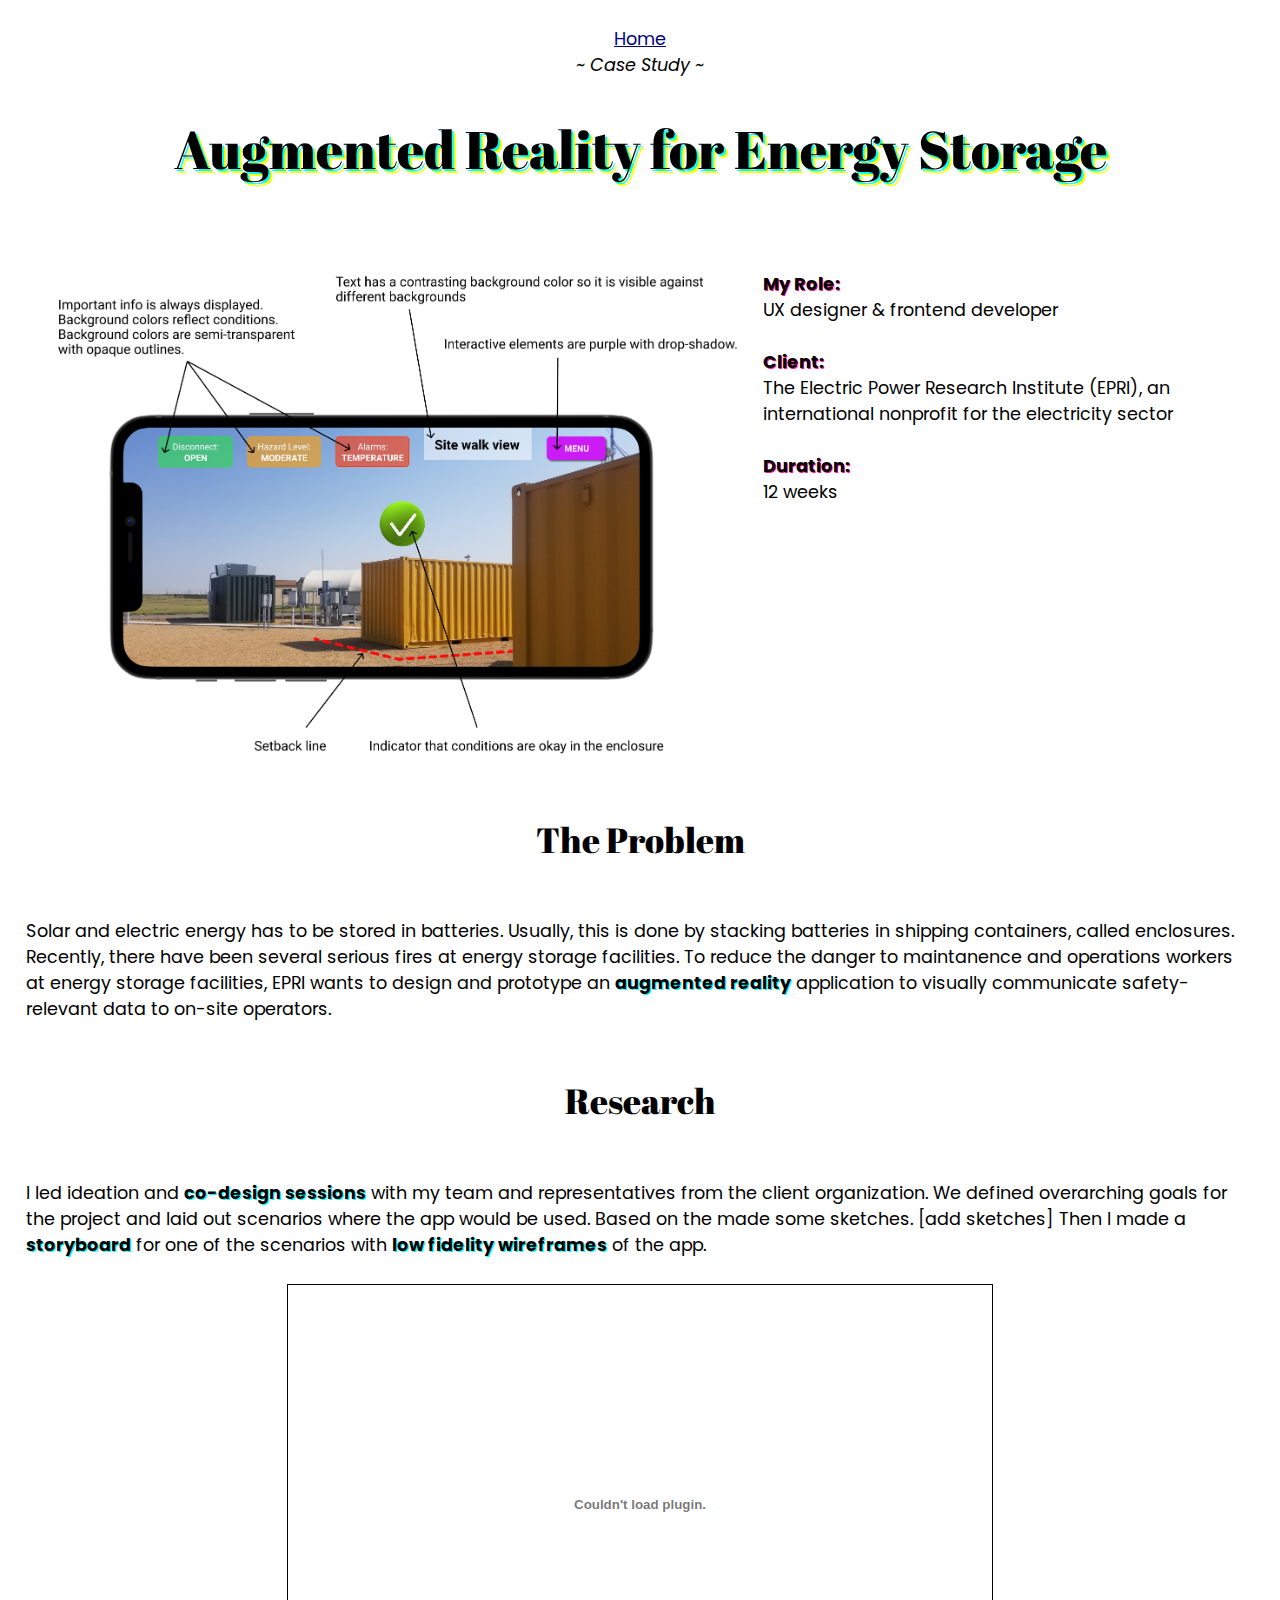
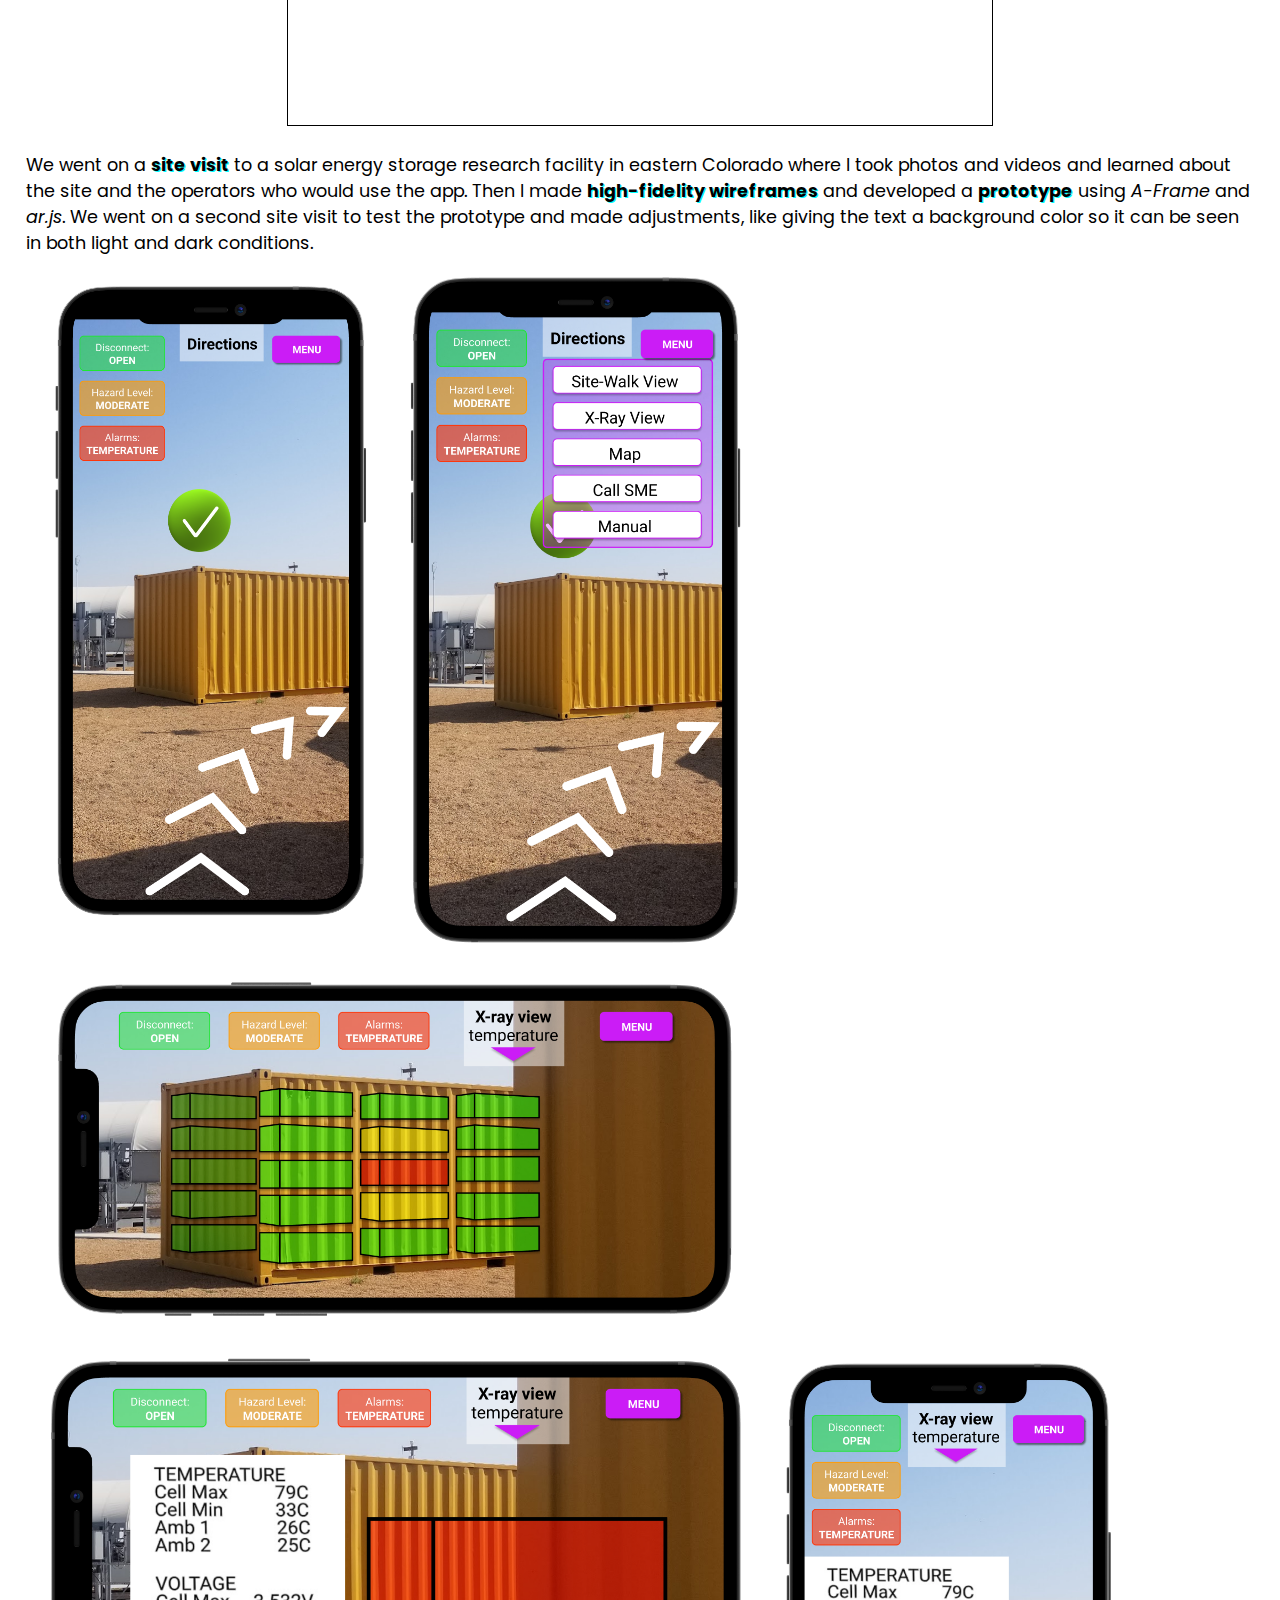
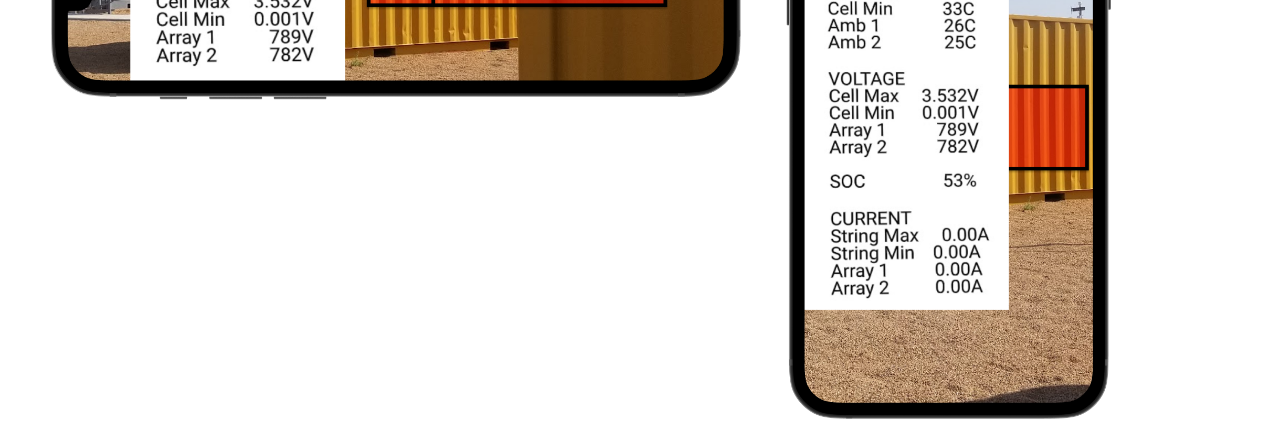
==== armas.html @ bc3578cb "Add files via upload" ====
<head>
  <link rel="preconnect" href="https://fonts.gstatic.com" crossorigin>
  <link href="https://fonts.googleapis.com/css2?family=Abril+Fatface&family=Amatic+SC&family=Nixie+One&display=swap" rel="stylesheet">
  <link href="https://fonts.googleapis.com/css2?family=Imbue&display=swap" rel="stylesheet">
  <link href="https://fonts.googleapis.com/css2?family=Imbue&family=Poppins:wght@200&display=swap" rel="stylesheet">

  <link rel="stylesheet" href="caseStudies.css">
  <link rel="icon" type="image/PNG" href="ju.PNG">
  <title>ARMAS</title>
</head>
<body>
  <header>
    <nav>
      <a href="index.html">Home</a>
      <!--<a href="ux.html">UX Case Studies</a>
      <a href="ux.html">Other Projects</a>
      <a href="about.html">About Me</a>-->
    </nav>
    <i>~ Case Study ~</i><br>
    <h1>Augmented Reality for Energy Storage</h1>
  </header>
  <br>

  <div id="intro">
    <img src="armas0.PNG">
    <br>
    <strong class="pink">My Role: </strong><br>UX designer & frontend developer<br><br>
    <strong class="pink">Client: </strong><br>The Electric Power Research Institute (EPRI),
    an international nonprofit for the electricity sector <br><br>
    <strong class="pink">Duration: </strong><br>12 weeks<br><br>
  </div>

  <div class="hs"><h2>The Problem</h2></div><br>
  Solar and electric energy has to be stored in batteries.
  Usually, this is done by stacking batteries in shipping containers, called enclosures.
  Recently, there have been several serious fires at energy storage facilities.
  To reduce the danger to maintanence and operations workers at energy storage facilities,
  EPRI wants to design and prototype an <b>augmented reality</b> application
  to visually communicate safety-relevant data to on-site operators.
  <br><br>
  <div class="hs"><h2>Research</h2></div><br>
  I led ideation and <b>co-design sessions</b> with my team and representatives from the client organization.
  We defined overarching goals for the project and laid out scenarios where the app would be used.
  Based on the  made some sketches.
  [add sketches]
  <img>
  Then I made a <b>storyboard</b> for one of the scenarios with <b>low fidelity wireframes</b> of the app.
  <br><br>
  <div id="pdf">
    <embed src="storyboard.pdf" type="application/pdf">
  </div>

  <br>
  We went on a <b>site visit</b> to a solar energy storage research facility in eastern Colorado
  where I took photos and videos and learned about the site and the operators who would use the app.
  Then I made <b>high-fidelity wireframes</b> and developed a <b>prototype</b> using <i>A-Frame</i> and <i>ar.js</i>.
  We went on a second site visit to test the prototype and made adjustments,
  like giving the text a background color so it can be seen in both light and dark conditions.

  <br>
  <img src="armas1.PNG" class="vert" alt="ARMAS app directions view">
  <img src="armas2.PNG" class="vert" alt="ARMAS app directions view with menu">
  <img src="armas3.PNG" alt="ARMAS app x-ray view with showing batteries inside a container">
  <img src="armas4.PNG" alt="ARMAS app x-ray view close-up on overheating battery">
  <img src="armas5.PNG" class="vert" alt="Vertical ARMAS app close-up showing data">
</body>
---- caseStudies.css ----
body{
  padding:1em;
  background-color:white;
  font-family: 'Poppins', serif;
  /*font-family: 'Raleway', sans-serif;*/
  text-align:left;
  font-size:1.1em;
}
h1,h2,h3{
  font-weight: normal;
}
h1{
  font-family: 'Abril Fatface', serif;
  font-size:3em;
  text-shadow: 2px 2px cyan, 4px 4px yellow;
}
h2{
  font-family: 'Abril Fatface', serif;
  font-size:2em;
}
.hs{
  text-align:center;
}
embed{
  width:40em;
  height:25em;
  border:1px solid black;
}
#pdf{
  text-align:center
}
header{
  text-align:center;
}
a{
  color:navy;
  padding:.5em;
}
a:hover{
  text-shadow: 1px 1px cyan, 2px 2px deeppink;
}
img{
  width:60%;
  float:left;
  padding:0;
}
.vert{
  width:30%;
}
.pink{
  color:black;
  text-shadow: 1px 1px deeppink;
}
#personas{
  width:40%;
  padding-right:1em;
  float:left;
}
#cardsort{
  width:50%;
  padding-right:1em;
  float:left;
}
#intro{
  display:inline-block;
}
b{
  text-shadow: 1px 1px cyan;
}
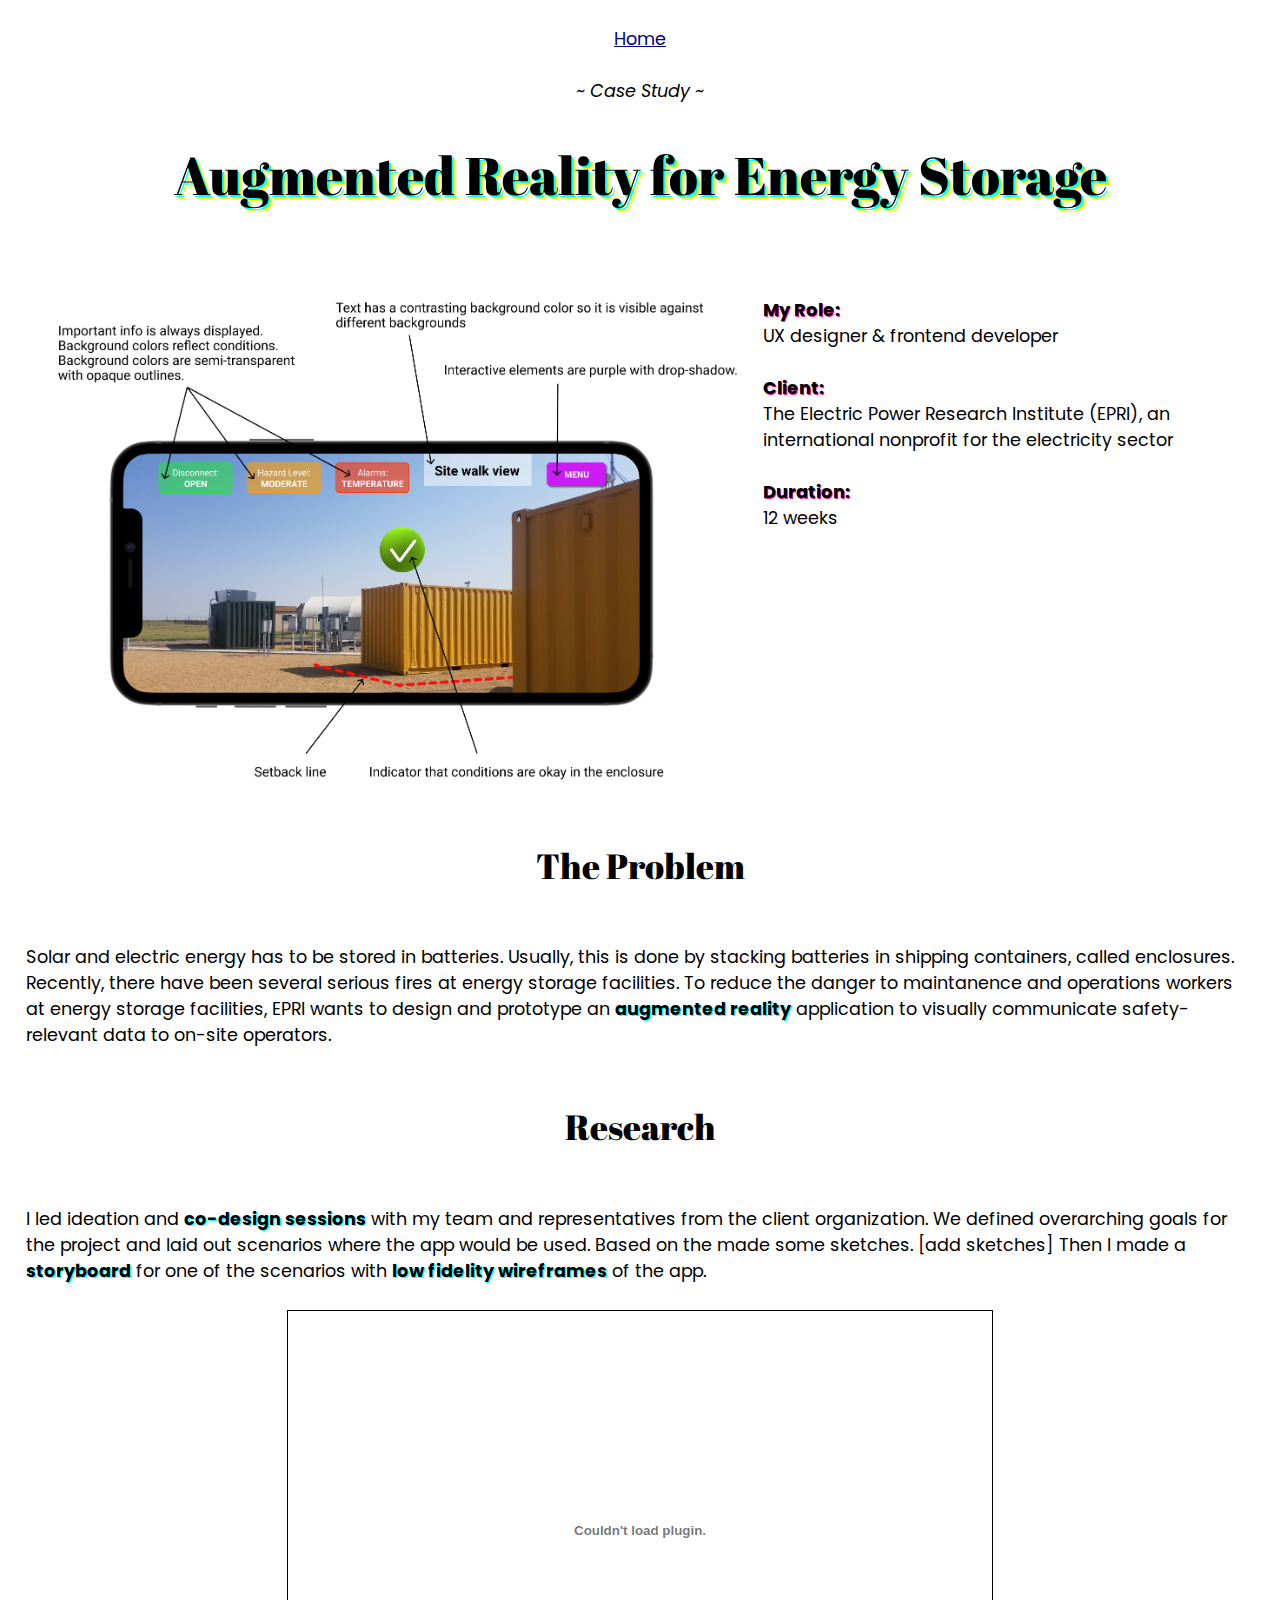
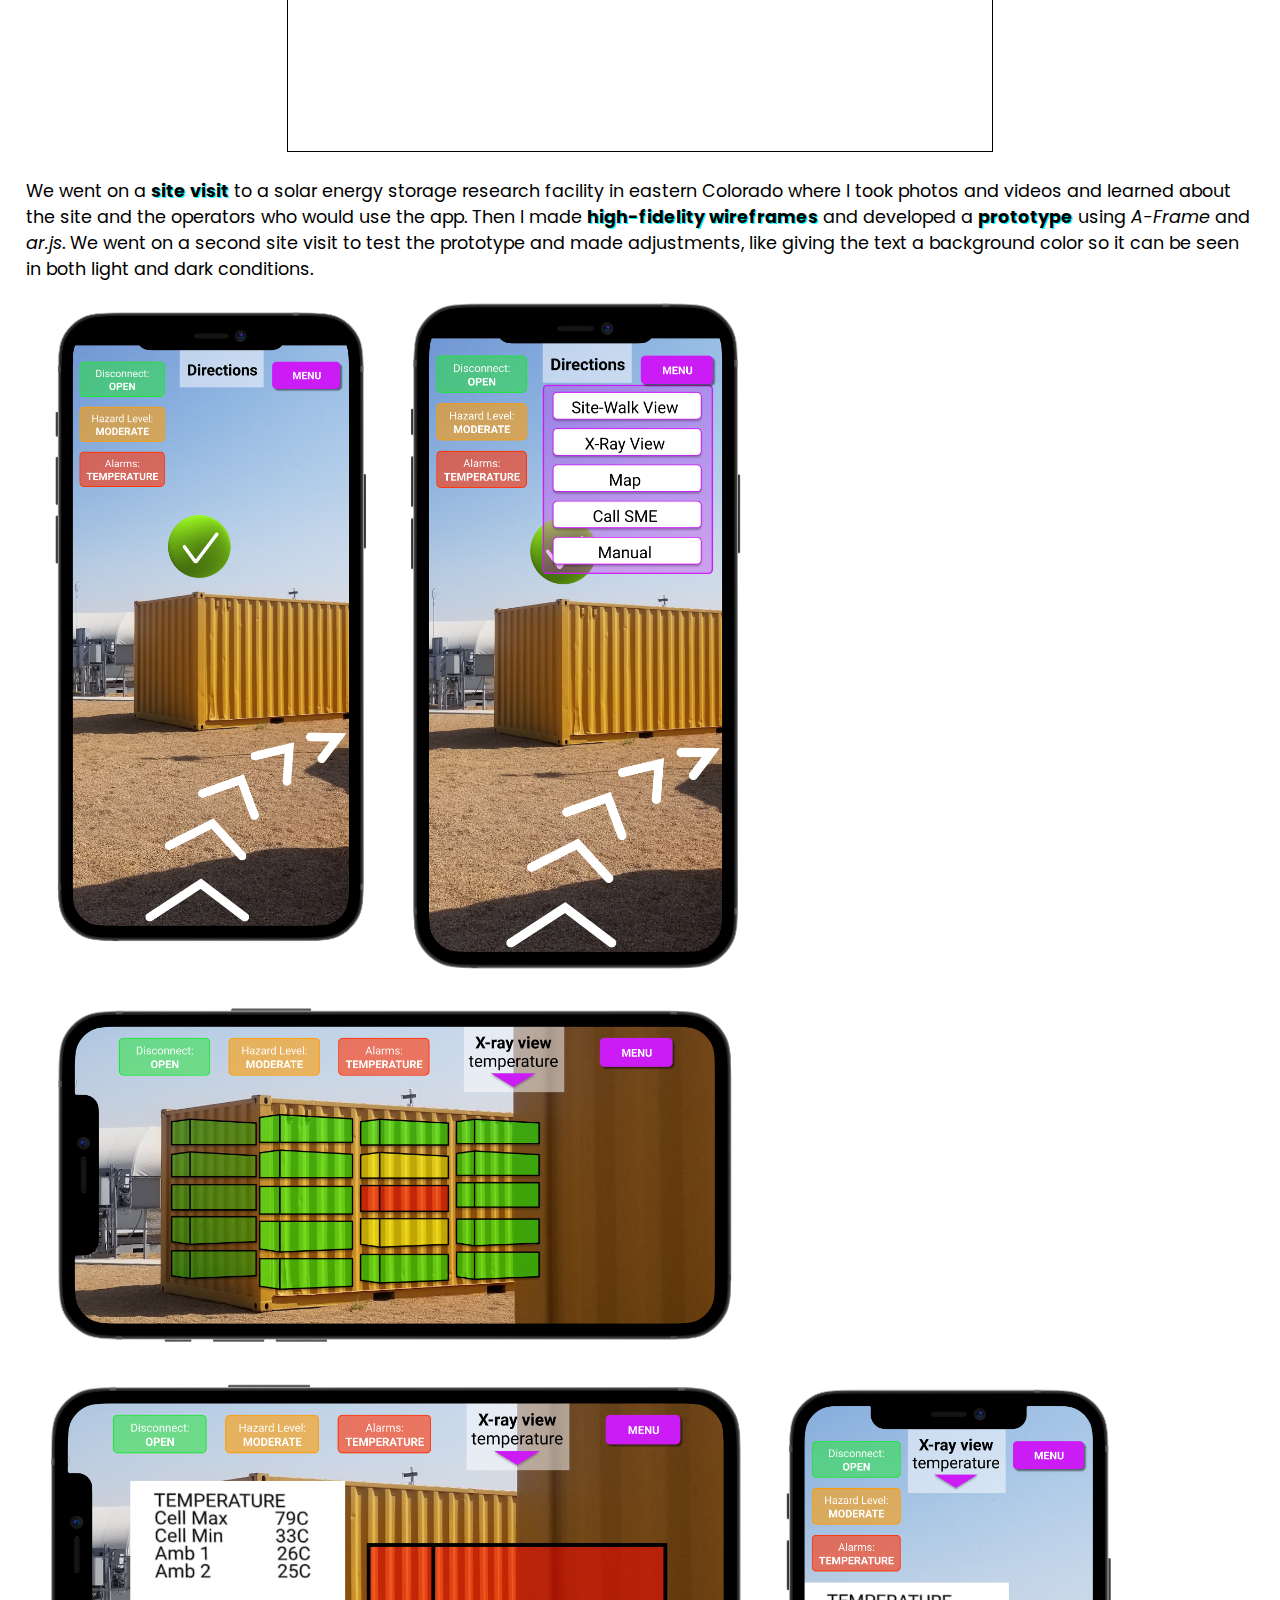
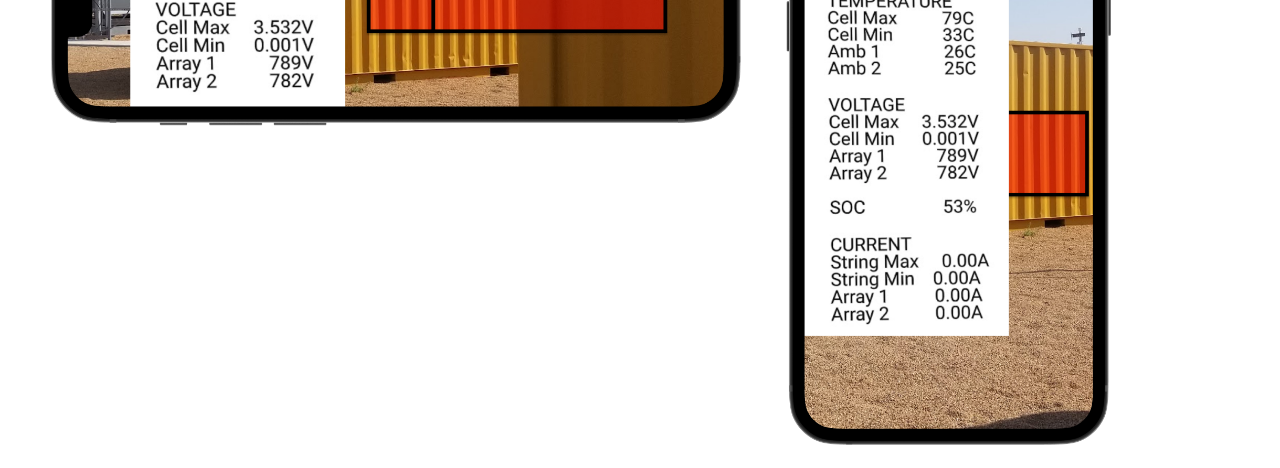
==== commit 96857acb: "Add files via upload" ====
--- a/armas.html
+++ b/armas.html
@@ -5,7 +5,7 @@
   <link href="https://fonts.googleapis.com/css2?family=Imbue&family=Poppins:wght@200&display=swap" rel="stylesheet">
 
   <link rel="stylesheet" href="caseStudies.css">
-  <link rel="icon" type="image/PNG" href="ju.PNG">
+  <link rel="icon" type="image/PNG" href="ju.PNG" alt="iphone showing an AR app with notations about the design">
   <title>ARMAS</title>
 </head>
 <body>
@@ -16,6 +16,7 @@
       <a href="ux.html">Other Projects</a>
       <a href="about.html">About Me</a>-->
     </nav>
+    <br>
     <i>~ Case Study ~</i><br>
     <h1>Augmented Reality for Energy Storage</h1>
   </header>
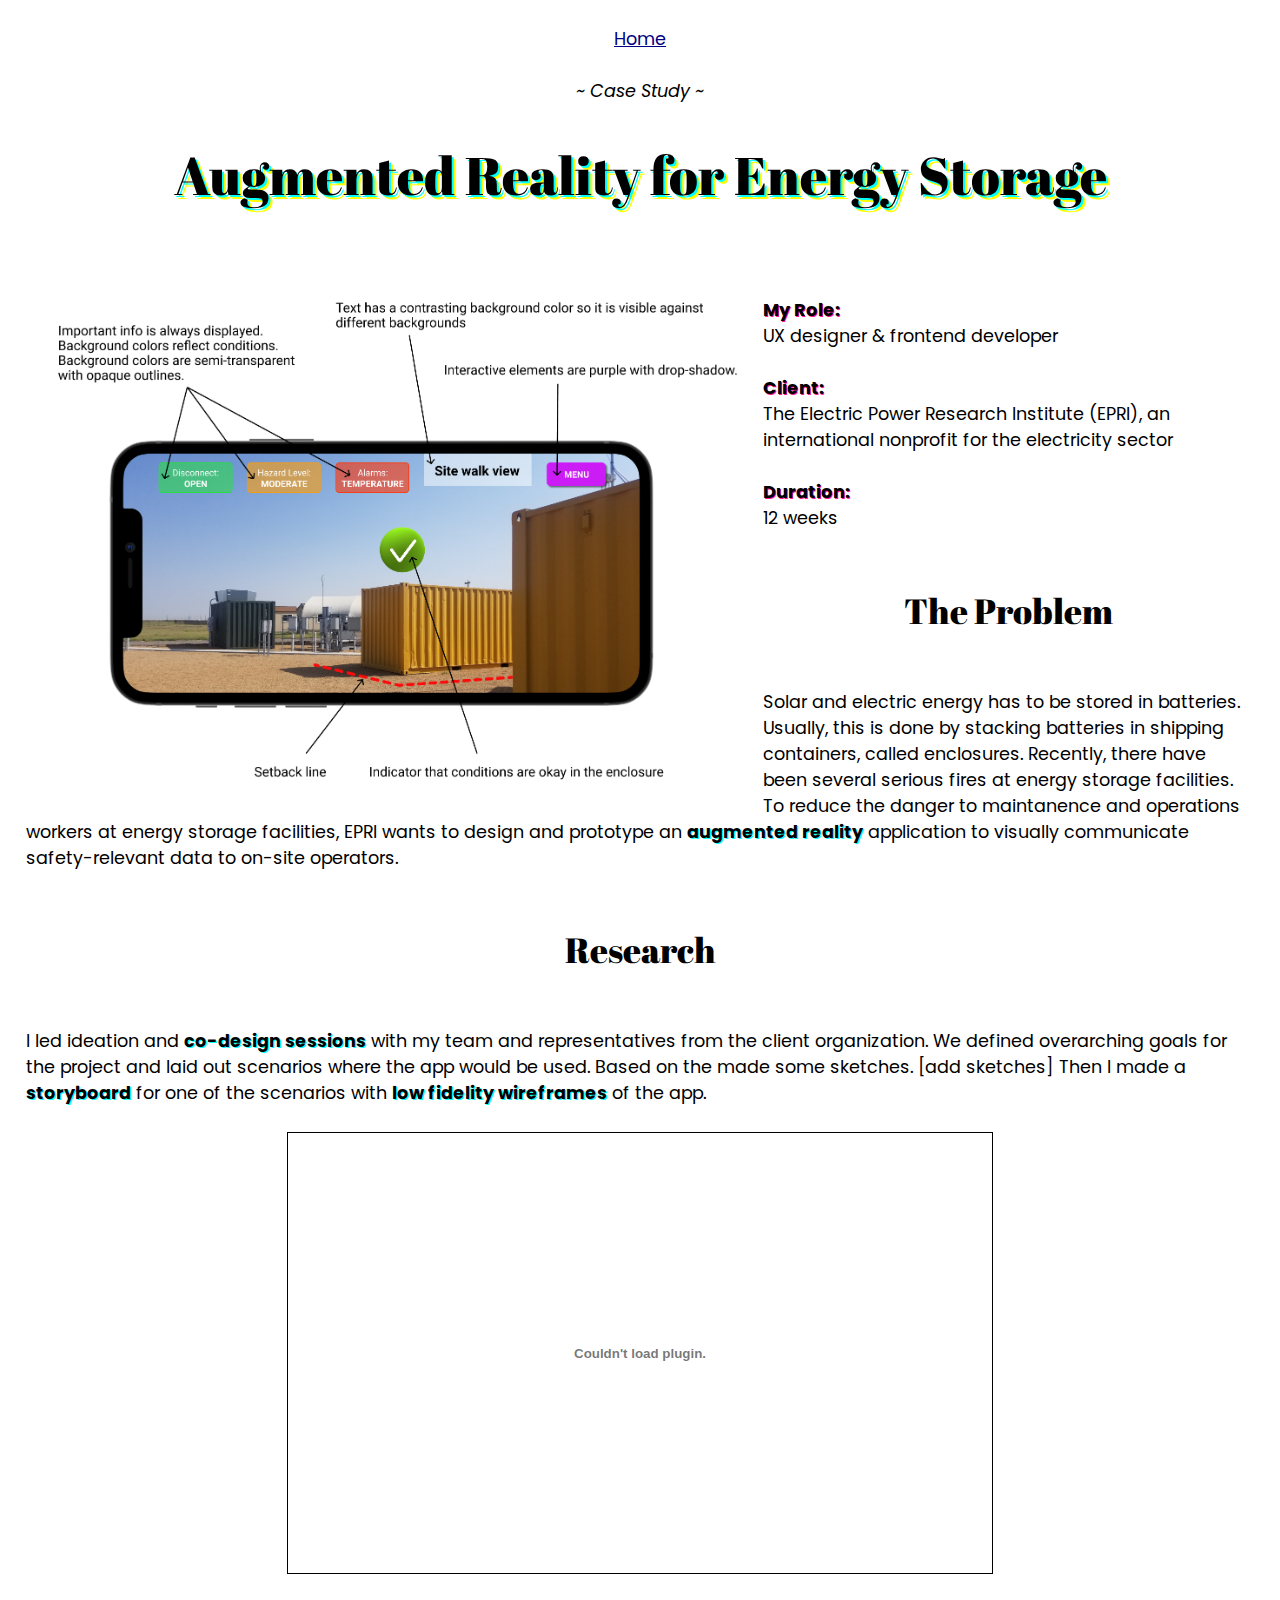
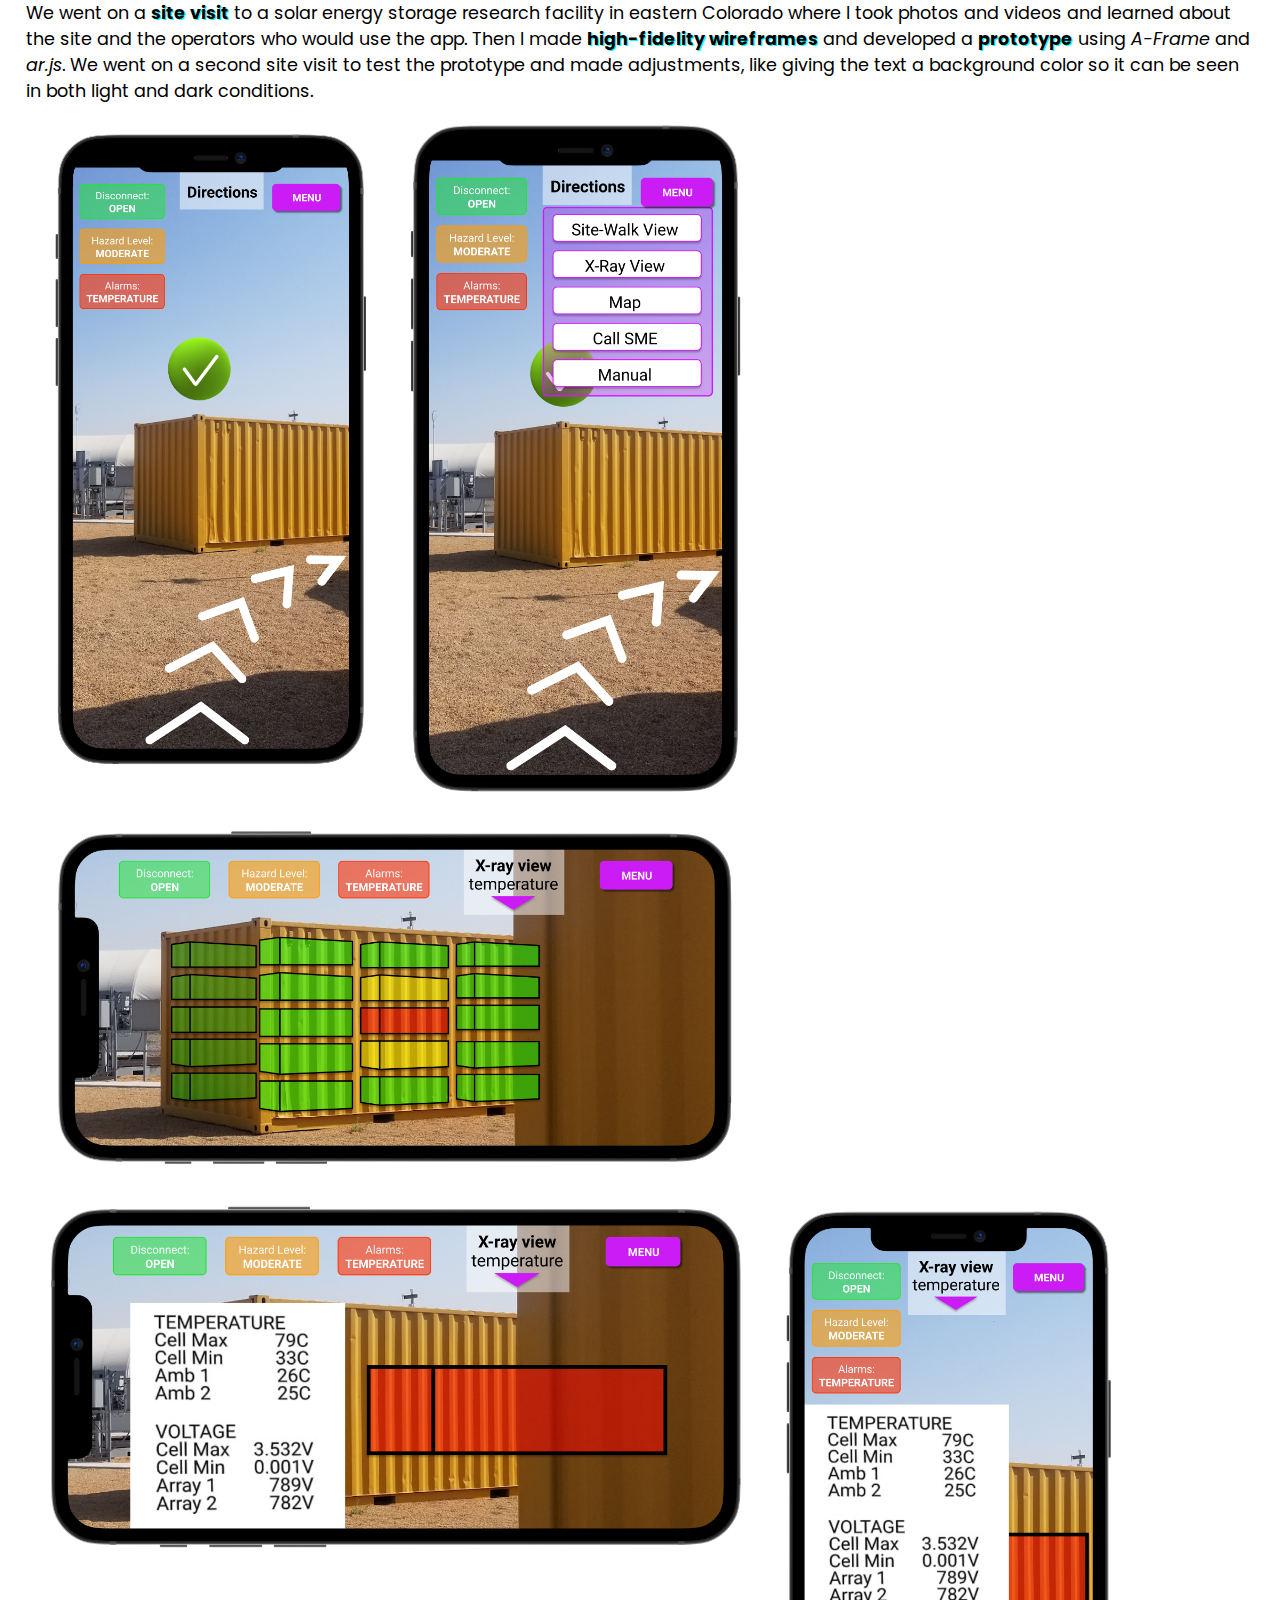
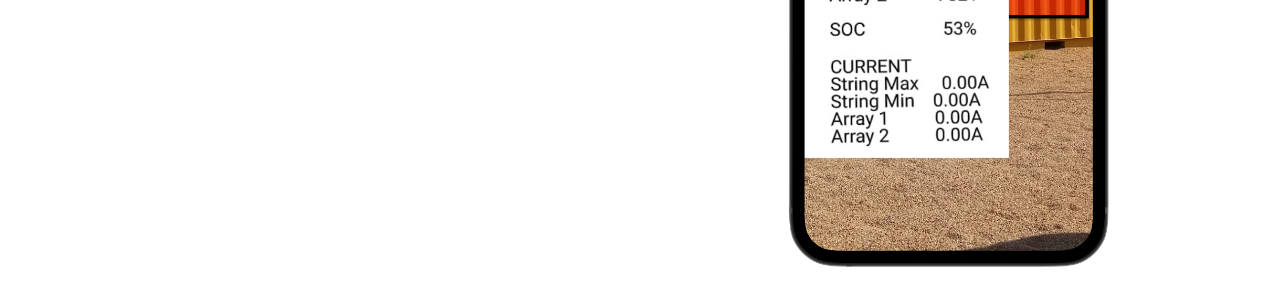
==== commit 76b8df9f: "Add files via upload" ====
--- a/armas.html
+++ b/armas.html
@@ -5,7 +5,7 @@
   <link href="https://fonts.googleapis.com/css2?family=Imbue&family=Poppins:wght@200&display=swap" rel="stylesheet">
 
   <link rel="stylesheet" href="caseStudies.css">
-  <link rel="icon" type="image/PNG" href="ju.PNG" alt="iphone showing an AR app with notations about the design">
+  <link rel="icon" type="image/PNG" href="ju.png">
   <title>ARMAS</title>
 </head>
 <body>
@@ -22,14 +22,12 @@
   </header>
   <br>
 
-  <div id="intro">
-    <img src="armas0.PNG">
-    <br>
-    <strong class="pink">My Role: </strong><br>UX designer & frontend developer<br><br>
-    <strong class="pink">Client: </strong><br>The Electric Power Research Institute (EPRI),
-    an international nonprofit for the electricity sector <br><br>
-    <strong class="pink">Duration: </strong><br>12 weeks<br><br>
-  </div>
+  <img src="armas0.PNG" alt="iphone showing an AR app with notations about the design">
+  <br>
+  <strong class="pink">My Role: </strong><br>UX designer & frontend developer<br><br>
+  <strong class="pink">Client: </strong><br>The Electric Power Research Institute (EPRI),
+  an international nonprofit for the electricity sector <br><br>
+  <strong class="pink">Duration: </strong><br>12 weeks<br><br>
 
   <div class="hs"><h2>The Problem</h2></div><br>
   Solar and electric energy has to be stored in batteries.
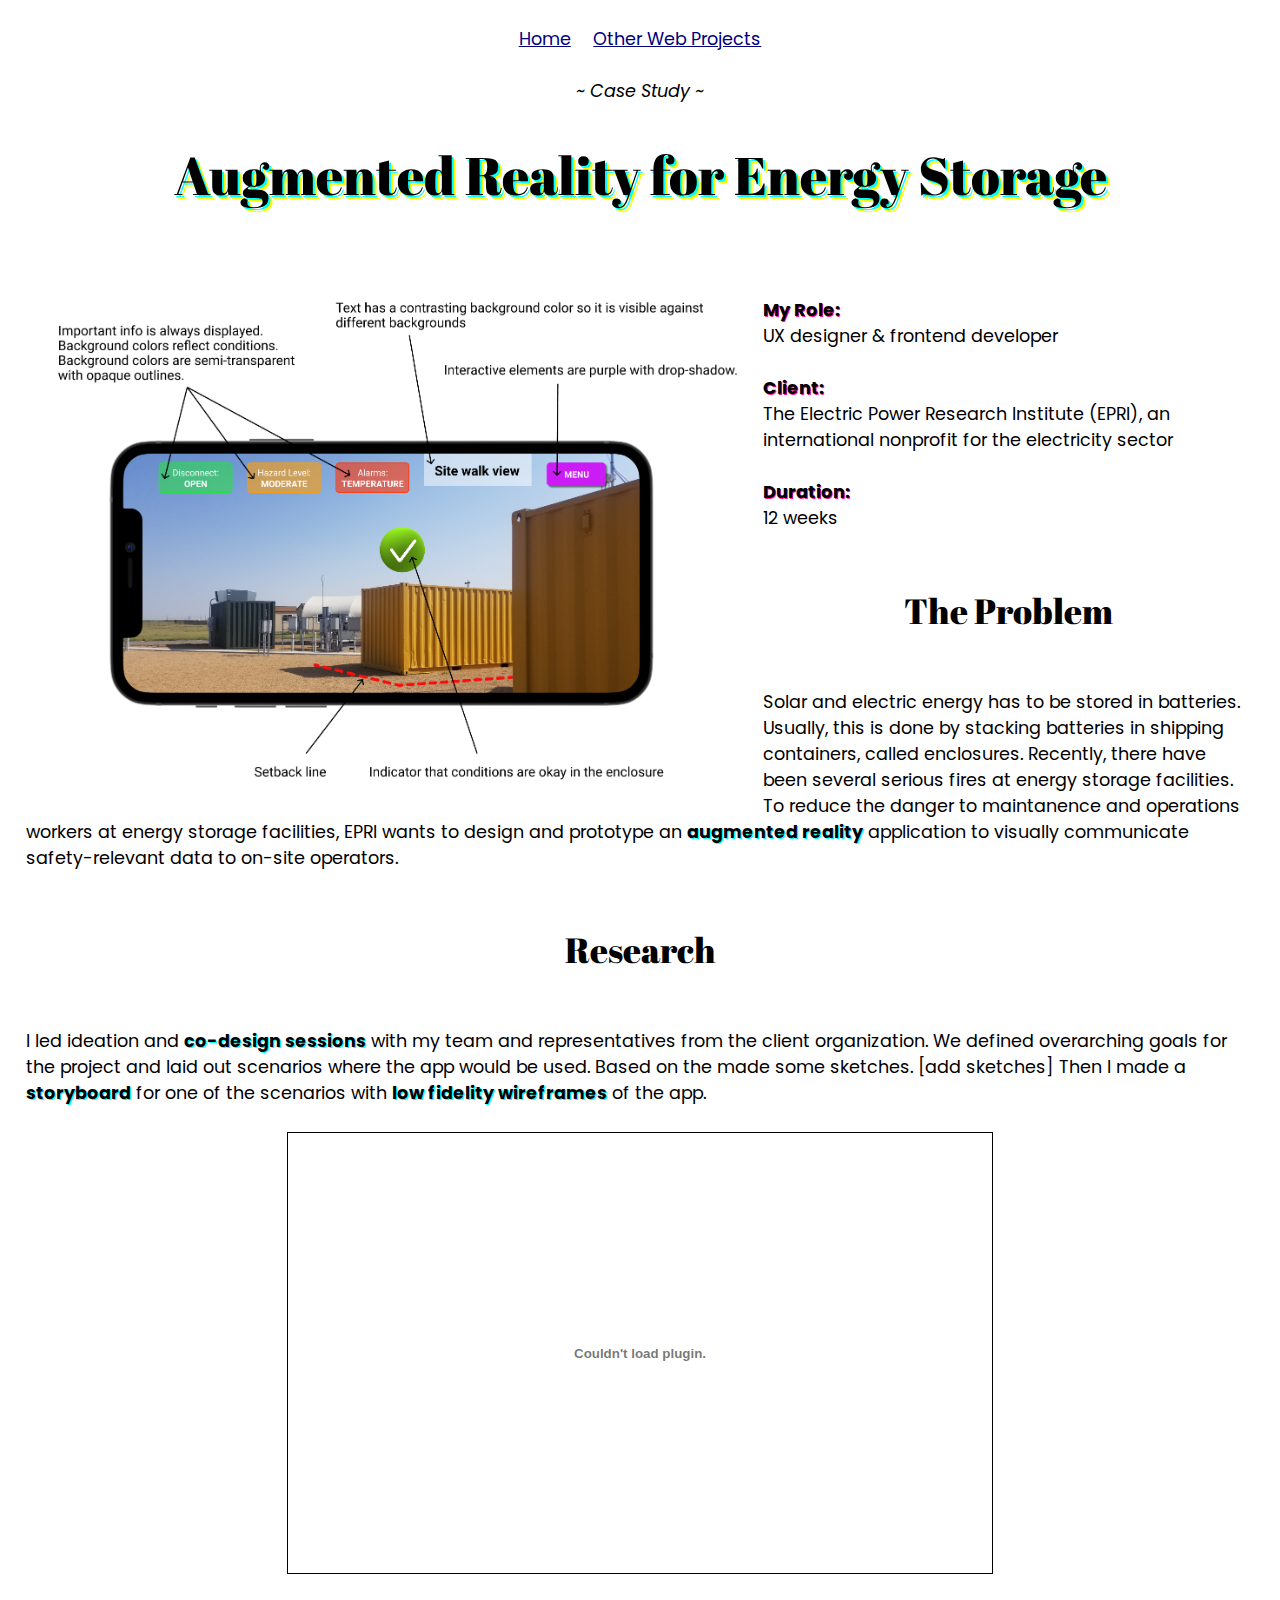
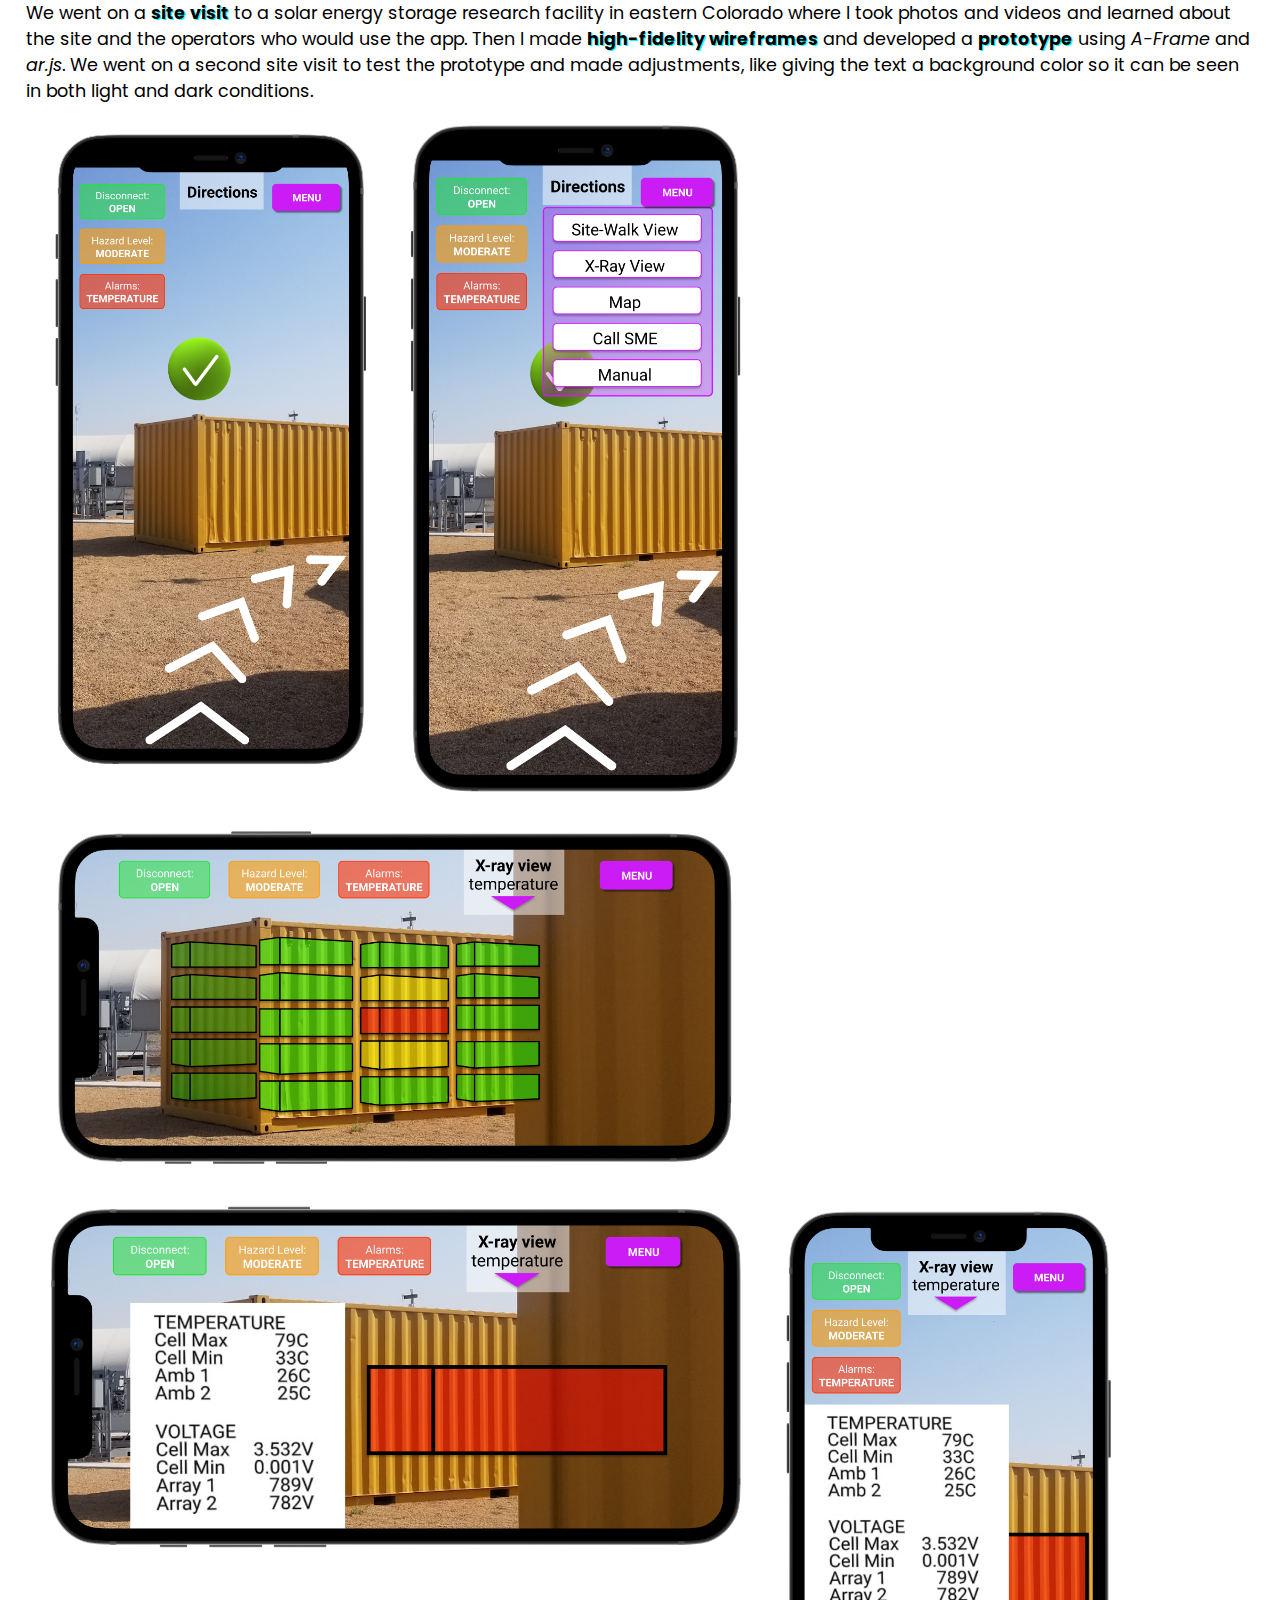
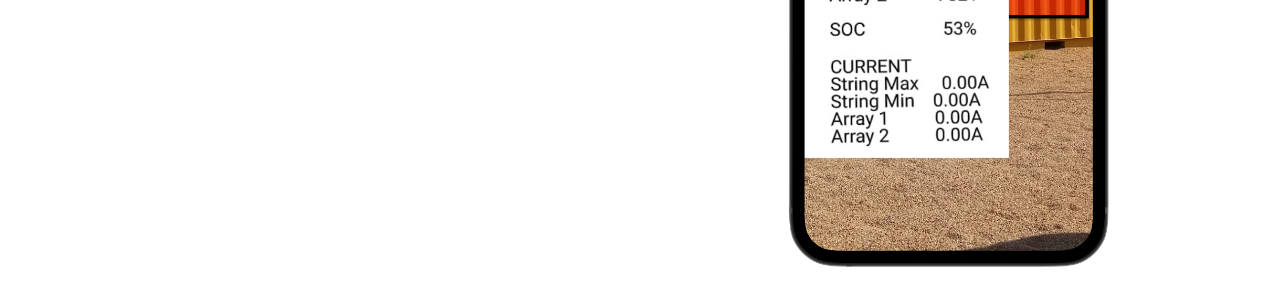
==== commit bc9024d9: "Add files via upload" ====
--- a/armas.html
+++ b/armas.html
@@ -4,14 +4,19 @@
   <link href="https://fonts.googleapis.com/css2?family=Imbue&display=swap" rel="stylesheet">
   <link href="https://fonts.googleapis.com/css2?family=Imbue&family=Poppins:wght@200&display=swap" rel="stylesheet">
 
+  <meta charset="utf-8" />
+  <meta name="viewport" content="width=device-width, initial-scale=1" />
+
   <link rel="stylesheet" href="caseStudies.css">
   <link rel="icon" type="image/PNG" href="ju.png">
   <title>ARMAS</title>
 </head>
+
 <body>
   <header>
     <nav>
       <a href="index.html">Home</a>
+      <a href="projects.html">Other Web Projects</a>
       <!--<a href="ux.html">UX Case Studies</a>
       <a href="ux.html">Other Projects</a>
       <a href="about.html">About Me</a>-->
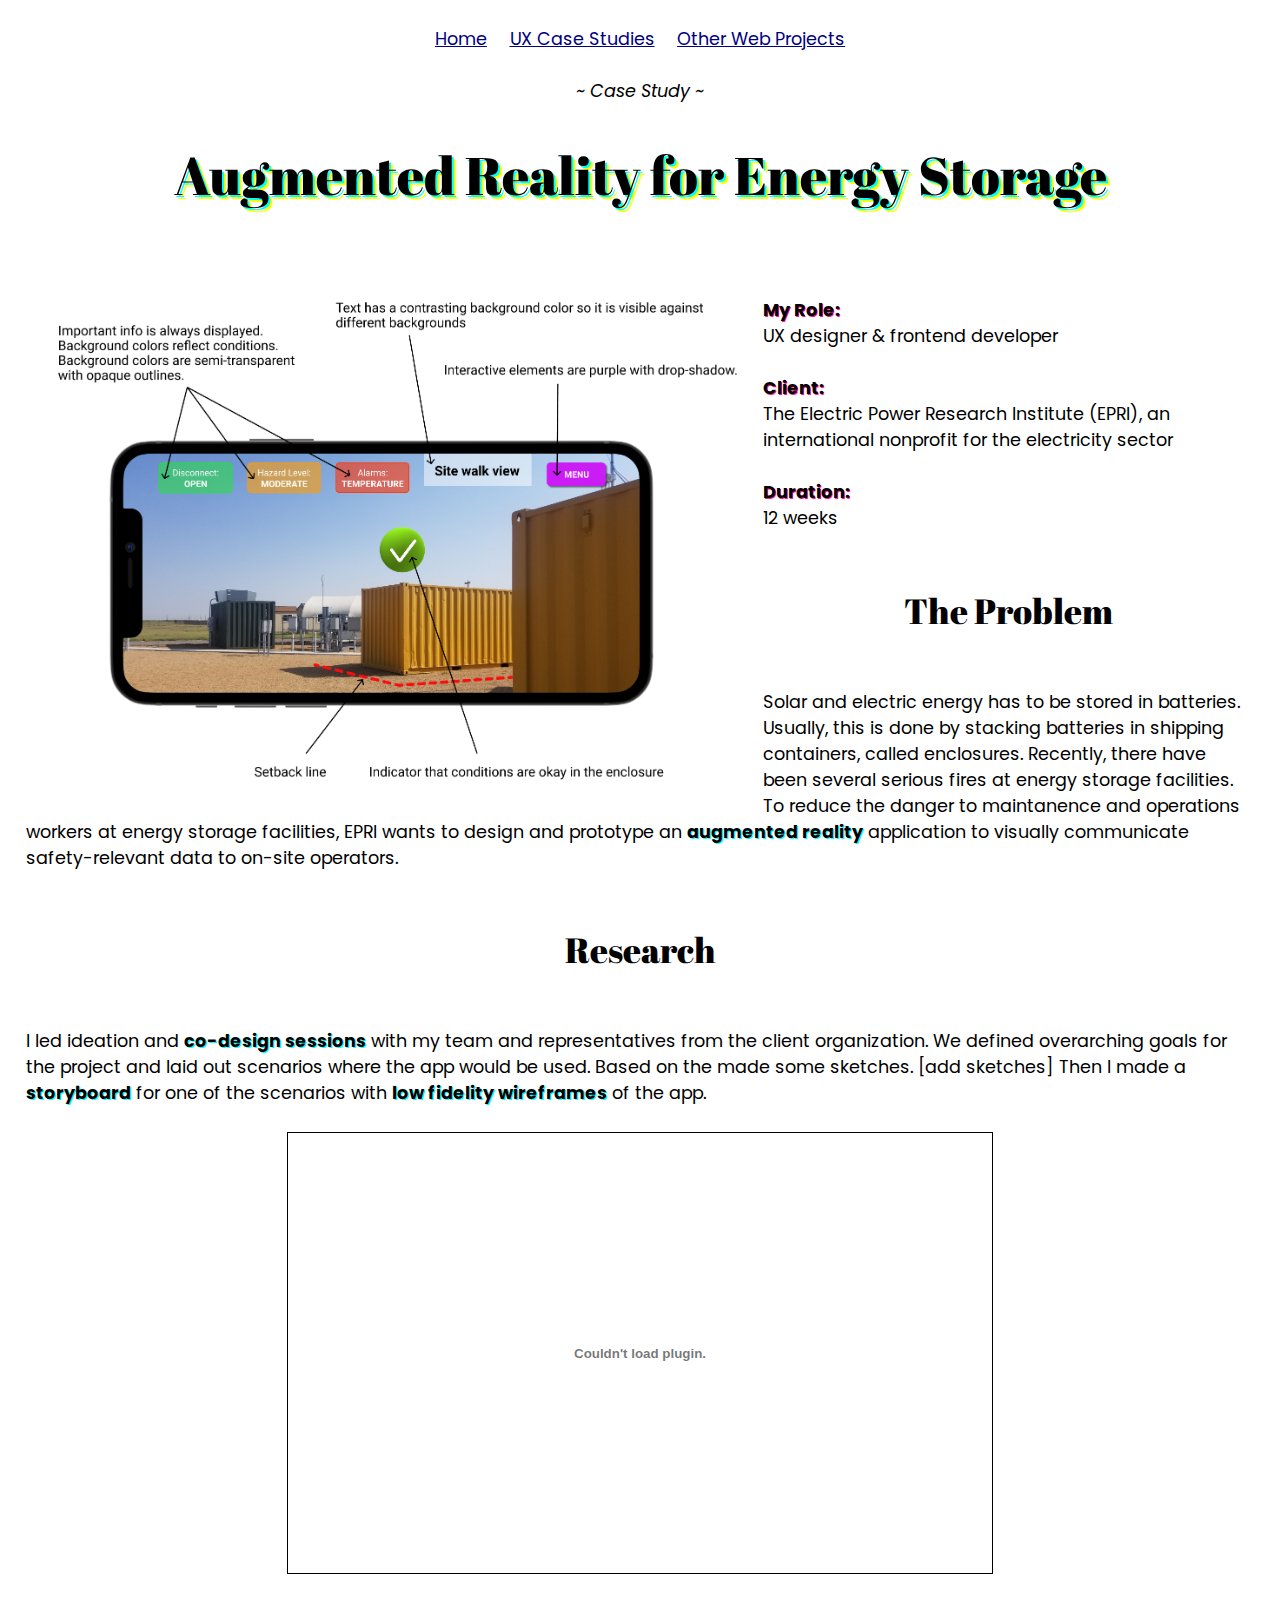
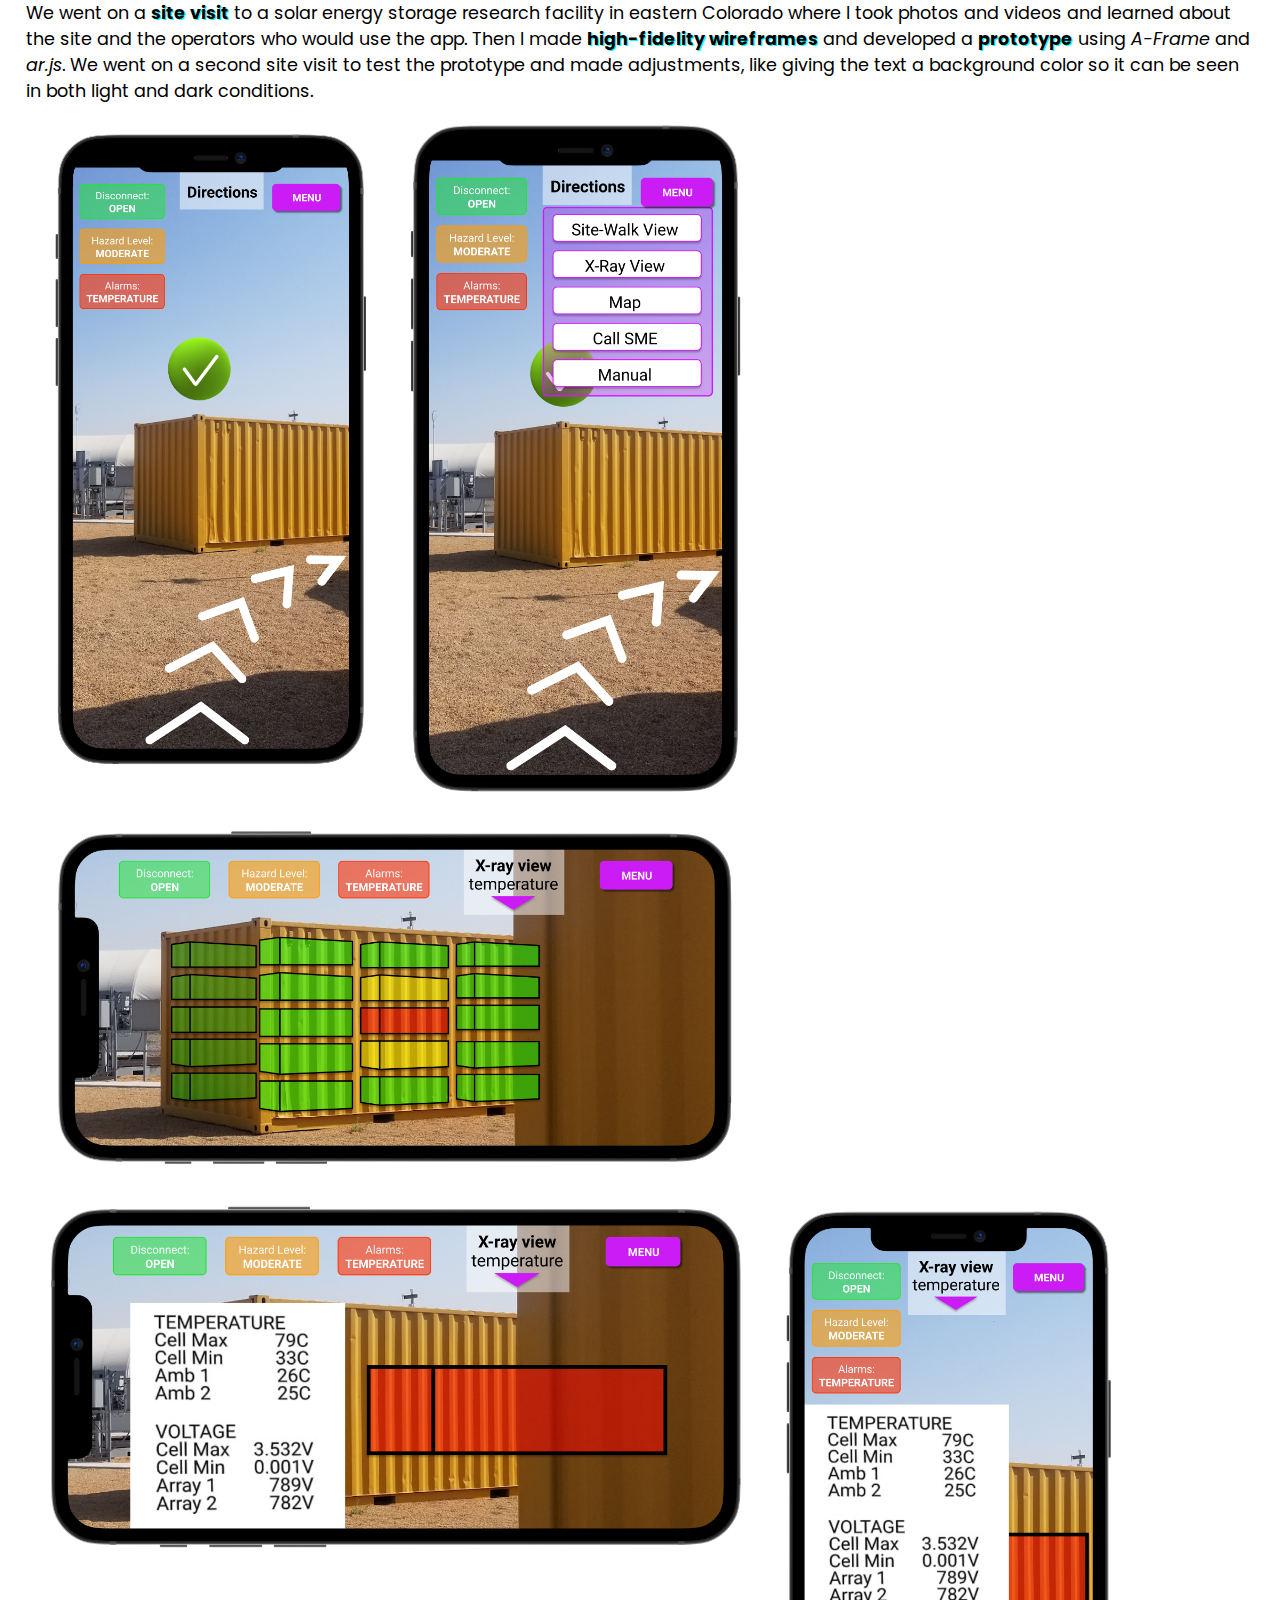
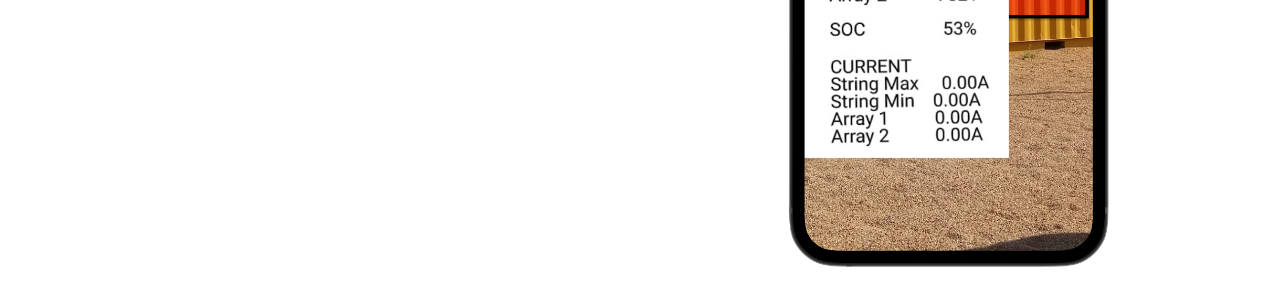
==== commit 1f7d6067: "Add files via upload" ====
--- a/armas.html
+++ b/armas.html
@@ -16,6 +16,7 @@
   <header>
     <nav>
       <a href="index.html">Home</a>
+      <a href="caseStudies.html">UX Case Studies</a>
       <a href="projects.html">Other Web Projects</a>
       <!--<a href="ux.html">UX Case Studies</a>
       <a href="ux.html">Other Projects</a>
